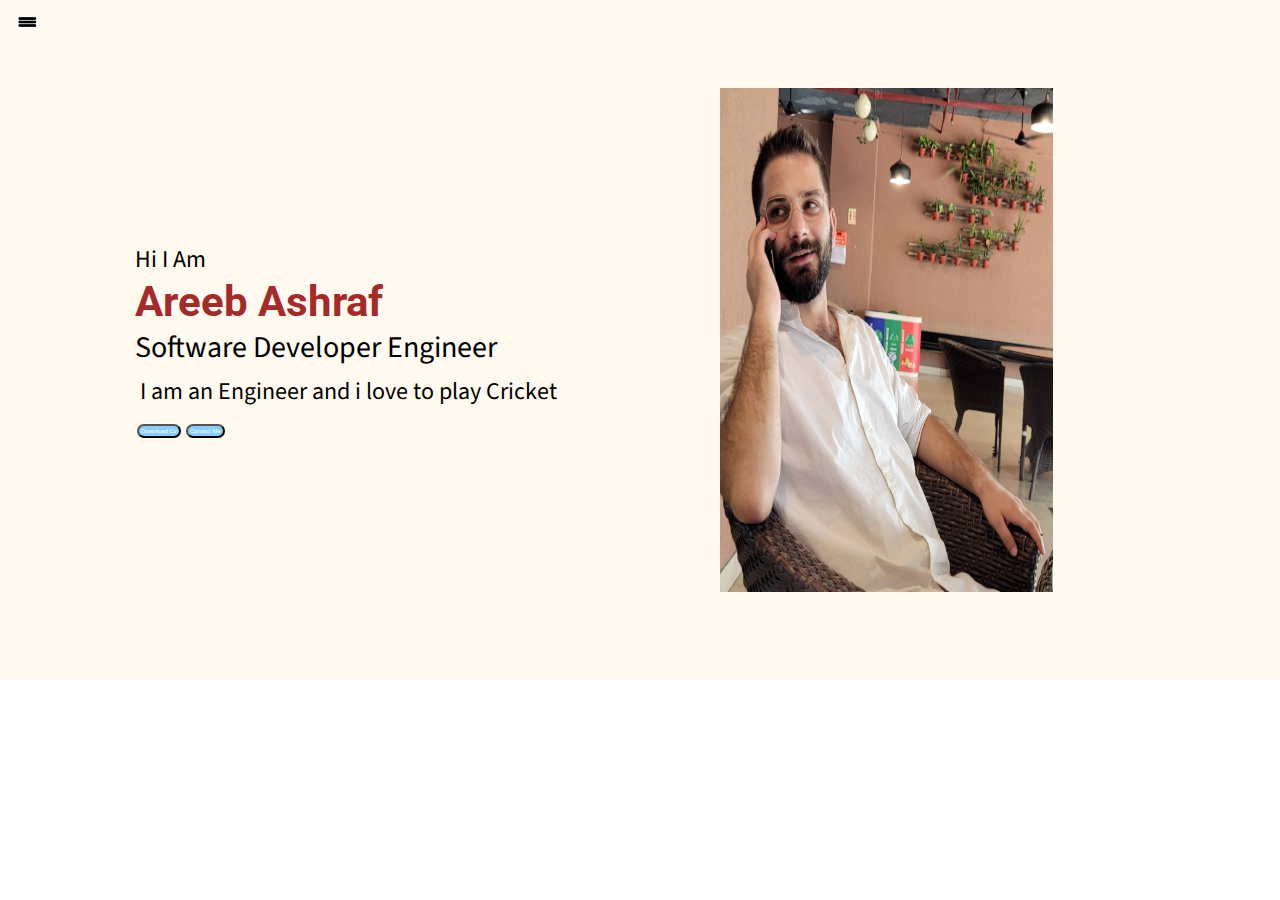
==== index.html @ f4afd69a "changes" ====
<!DOCTYPE html>
<html lang="en">
<head>
    <meta charset="UTF-8">
    <meta http-equiv="X-UA-Compatible" content="IE=edge">
    <meta name="viewport" content="width=device-width, initial-scale=1.0">
    <title>Er. Areeb Ashraf</title>
    <link rel="stylesheet" href="style.css">
</head>
<body>
    <div class="container">
    <div class="sidebar sidebarGo">
       
        <nav>
            <ul>
                <li><a href="./"> Home</a> </li>
                <li><a href="./intro.html"> My Intro</a> </li>
                <li> <a href="./services.html"> Services</a></li>
                <li> <a href="./blog.html"> Blog</a> </li>
                <li> <a href="./contact.html" >Contact</a></li>

            </ul>



        </nav>




    </div>
    <div class="main">
        <div class="hamBurger">
            <img class="ham" src="ham.png" alt="" width="23">
            <img class="cross" src="cross.png" alt="" width="23">


        </div>
        <div class="infoContainer">
            <div class="devInfo"> 

                <div class="hello"> Hi I Am </div>
                <div class="name">Areeb Ashraf</div>
                <div class="about">Software Developer Engineer</div>
                <div class="MoreAbout">I am an Engineer and i love to play Cricket</div>
                <div class="buttons">
                    <a href="./Cv.txt" target="_blank">
                    <button class="btn">Download Cv</button></a>
                  <a href="./contact.html"><button class="btn">Contact Me</button></a>
                </div>
            </div>
        <!--  <div class="devPic"><img src ="dev.png"</div> -->
        <div class="devPic"><img src="dev1.png"</div>
        </div>

    </div>

    </div>
    <script src="script.js"></script>
</body>
</html>
---- style.css ----
@import url('https://fonts.googleapis.com/css2?family=Baloo+Bhaina+2&family=Roboto:wght@300&display=swap');
@import url('https://fonts.googleapis.com/css2?family=Baloo+Bhaina+2&family=Roboto:wght@300&family=Source+Sans+Pro:ital,wght@0,300;1,200&display=swap');
*{
    margin: 0;
    padding: 0;
}

.sidebar{
   background-color:rgb(218, 215, 215) ;
    position: absolute;
    height: 100vh;
    font-family: 'Roboto', sans-serif;
    transition: transform 0.3s ease-in;
}
.sidebar nav{

    padding: 4px;
    font-size: 16px;
    padding-top: 80px;
}

.sidebar nav li{
    list-style: none;
    padding: 21px;

}

.sidebar nav li a{
    text-decoration: none;
    color: black;

}
.main{
   /* background-color: yellowgreen;*/
    width: 90vw;
    padding: 18px;
}

.container{
    display: flex;
    background-color: floralwhite;
}

.infoContainer{

  /* background-color: rgb(199, 199, 57);*/
    height: 56vh;
    width: 84vw;
    margin: 70px auto;
    display: flex;
    justify-content: space-around;

}

.devInfo{
    font-size: 12px;
display: flex;
justify-content: center;
flex-direction: column;
font-family: 'Source Sans Pro', sans-serif;

}

.hello{
    font-size: 2em;
}
.name{
font-size: 3.5em;
font-weight: bold;
font-family: 'Roboto', sans-serif;
color: brown;
}
.about{
font-size: 2.5em;
}


.MoreAbout{
    font-size: 2em;
    margin: 5px;
}

.buttons{

    margin-top: 2em ;
    font-size: 5px;
}

.btn{

    padding: 2px;
    background-color: lightskyblue;
    color: white;
    font-size: 1.2em;
   /* font-weight: bold; */
    margin: 0px 2px;
    cursor: pointer;
    border-radius: 10px;

}
.btn:hover{

    color: lightskyblue;
   background-color: white;

}

.devPic img{

    width: 26vw;
    height: 56vh;
}


.contactForm{

    font-family: 'Roboto', sans-serif;
    padding: 30px 30px;
    margin: 0 80px;


}
.contactForm h1{

    font-family: 'Source Sans Pro', sans-serif;
   /* padding: 8px 0; */
   color: brown;
    
}

.contactForm  form div {

    padding: 10px 0;
    display: flex;
    flex-direction: column;
}

.contactForm form div input{


   /* width: 20vw; */
    border-radius: 4px;
    margin: 3px 0px;
    padding: 2px;
}

    .contactForm form {

margin: 0 30px;
        
     

}

#emailHelp{
    font-size: 10px;
    color: midnightblue;
    margin: -10px 0px;

}

.blogItem{
    margin: 20px;
    font-family: 'Roboto', sans-serif;
}

.blogContainer{
    margin: 0 80px;
}


 h1{
    font-family: 'Roboto', sans-serif;
    margin: 10px;
    color: brown;
}
p {
 font-family:'Source Sans Pro', sans-serif;
}

.Intro{

    margin: 0 80px;
}


.Intro h2{
    font-family: 'Roboto', sans-serif;
    margin: 10px;
    
}

.Intro p{
     font-family:'Source Sans Pro', sans-serif;
     margin: 10px;
}

.skillContainer{

    padding: 10px;
}

.skillItem{

display: flex;
align-items: center;
font-family:'Source Sans Pro', sans-serif;
font-weight: 600;

}

.skill{
    width: 220px;
    height: 6px;
    background-color: #e2aaaa;
    border: 2px solid black;

}

.hundred{
    width: 220px;
    background-color: green;
}
.fifty{
 width: 120px;
 background-color: white;
}
.t5{
    width: 60px;
    background-color: orange;
}

.sidebarGo{

    transform: translate(-310px, 0px);
    position: absolute;
}





.hamBurger{

    position: absolute;
    cursor: pointer;
    top: 10px;
    left: 10px;
}

.ham{
    margin-top: 6px;
    margin-left: 6px;

}
.cross{
    margin-left: 70px;
    margin-top: 6px;
}

@media  (max-width: 500px) {
        *{
           /* background-color: rgb(248, 164, 164);*/
        }

/* .sidebar{

    transform: translate(-310px, 0px);
    position: absolute;
} */

.devInfo{

    font-size: 10px;
}


.devPic{

    display: none;
}

.buttons{

    font-size: 6px;
}

.Intro, .blogContainer, .contactForm{

    margin: 40px 6px;
}
}

.Intro ul{
    margin-left: 25px;
}

.Intro ul li{

    list-style: none;
}
.blogItem p{

    font-size: 20px;
}
.blogContainer h1{
    color: brown;
    font-weight: bold;
}
.services p{
    margin: 2px;
    padding: 2px;
    margin-left: 22px;
}
.services ul {
    margin: 20px;
    padding: 2px;
}
.services h1{
    margin-left: 50px;
}
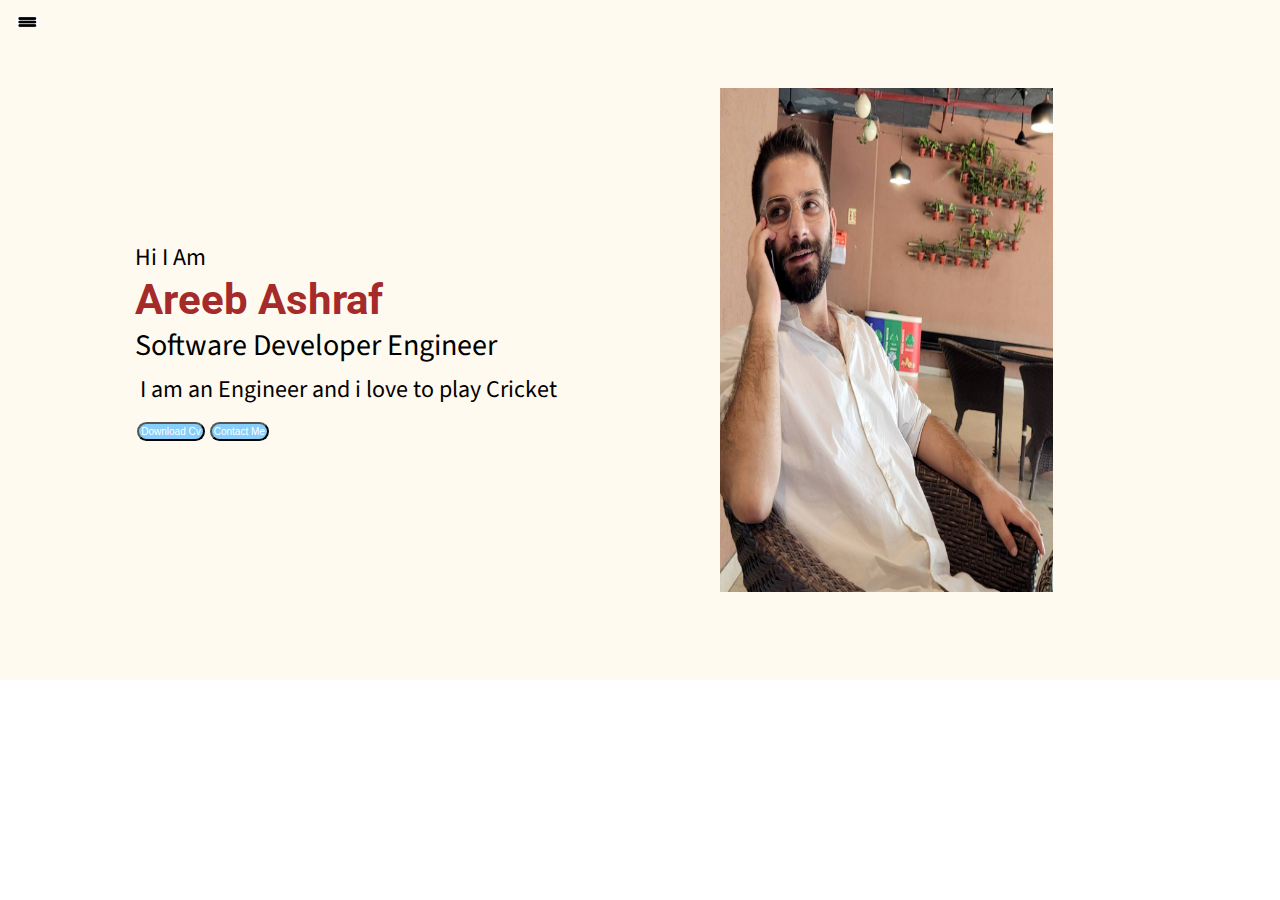
==== commit f66e0e1e: "changes" ====
--- a/index.html
+++ b/index.html
@@ -33,12 +33,9 @@
         <div class="hamBurger">
             <img class="ham" src="ham.png" alt="" width="23">
             <img class="cross" src="cross.png" alt="" width="23">
-
-
         </div>
         <div class="infoContainer">
             <div class="devInfo"> 
-
                 <div class="hello"> Hi I Am </div>
                 <div class="name">Areeb Ashraf</div>
                 <div class="about">Software Developer Engineer</div>
@@ -49,8 +46,9 @@
                   <a href="./contact.html"><button class="btn">Contact Me</button></a>
                 </div>
             </div>
-        <!--  <div class="devPic"><img src ="dev.png"</div> -->
-        <div class="devPic"><img src="dev1.png"</div>
+        <div class="devPic">
+            <img src="dev1.png">
+        </div>
         </div>
 
     </div>
--- a/style.css
+++ b/style.css
@@ -91,7 +91,7 @@
     padding: 2px;
     background-color: lightskyblue;
     color: white;
-    font-size: 1.2em;
+    font-size: 2em;
    /* font-weight: bold; */
     margin: 0px 2px;
     cursor: pointer;
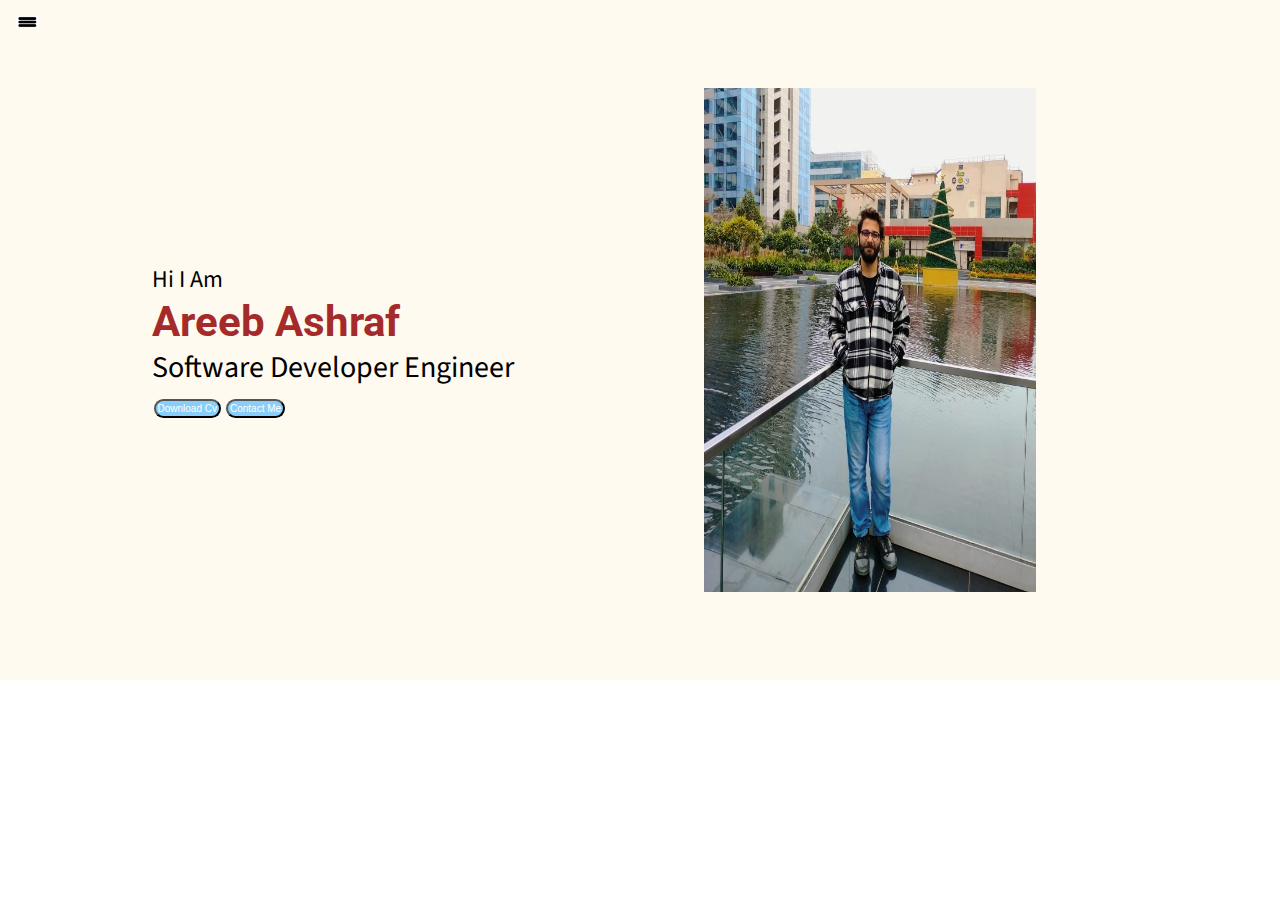
==== commit 6ab3a49b: "some changes" ====
--- a/index.html
+++ b/index.html
@@ -39,7 +39,7 @@
                 <div class="hello"> Hi I Am </div>
                 <div class="name">Areeb Ashraf</div>
                 <div class="about">Software Developer Engineer</div>
-                <div class="MoreAbout">I am an Engineer and i love to play Cricket</div>
+               <!-- <div class="MoreAbout">I am an Engineer and i love to play Cricket</div>-->
                 <div class="buttons">
                     <a href="./Cv.txt" target="_blank">
                     <button class="btn">Download Cv</button></a>
--- a/style.css
+++ b/style.css
@@ -194,6 +194,9 @@
      font-family:'Source Sans Pro', sans-serif;
      margin: 10px;
 }
+.Intro ul{
+    color: brown;
+}
 
 .skillContainer{
 
@@ -219,15 +222,15 @@
 
 .hundred{
     width: 220px;
-    background-color: green;
+    background-color: mistyrose;
 }
 .fifty{
  width: 120px;
- background-color: white;
+ background-color: powderblue;
 }
 .t5{
     width: 60px;
-    background-color: orange;
+    background-color: lightslategray;
 }
 
 .sidebarGo{
@@ -315,7 +318,14 @@
 .services ul {
     margin: 20px;
     padding: 2px;
+    color: brown;
 }
 .services h1{
     margin-left: 50px;
+}
+.blogItem ul{
+    color: lightseagreen;
+}
+.blogItem h2{
+    color: lightseagreen;
 }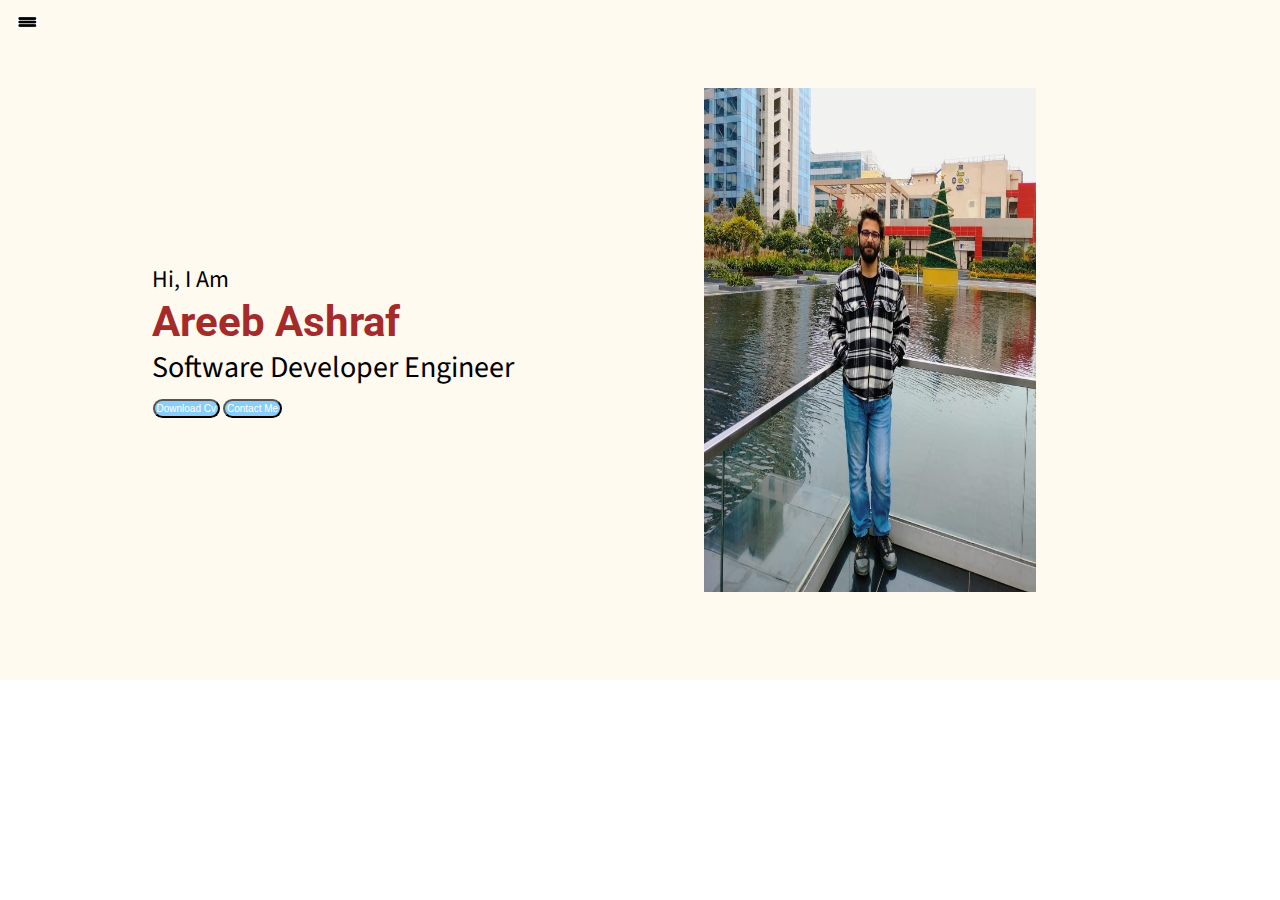
==== commit 9ba905d6: "changes" ====
--- a/index.html
+++ b/index.html
@@ -36,7 +36,7 @@
         </div>
         <div class="infoContainer">
             <div class="devInfo"> 
-                <div class="hello"> Hi I Am </div>
+                <div class="hello"> Hi, I Am </div>
                 <div class="name">Areeb Ashraf</div>
                 <div class="about">Software Developer Engineer</div>
                <!-- <div class="MoreAbout">I am an Engineer and i love to play Cricket</div>-->
--- a/style.css
+++ b/style.css
@@ -93,7 +93,7 @@
     color: white;
     font-size: 2em;
    /* font-weight: bold; */
-    margin: 0px 2px;
+    margin: 0px 1px;
     cursor: pointer;
     border-radius: 10px;
 
@@ -139,9 +139,10 @@
 
 
    /* width: 20vw; */
-    border-radius: 4px;
-    margin: 3px 0px;
-    padding: 2px;
+   border-radius: 12px;
+   margin: 1px 0px;
+   padding: 5px;
+   width:400px;
 }
 
     .contactForm form {
